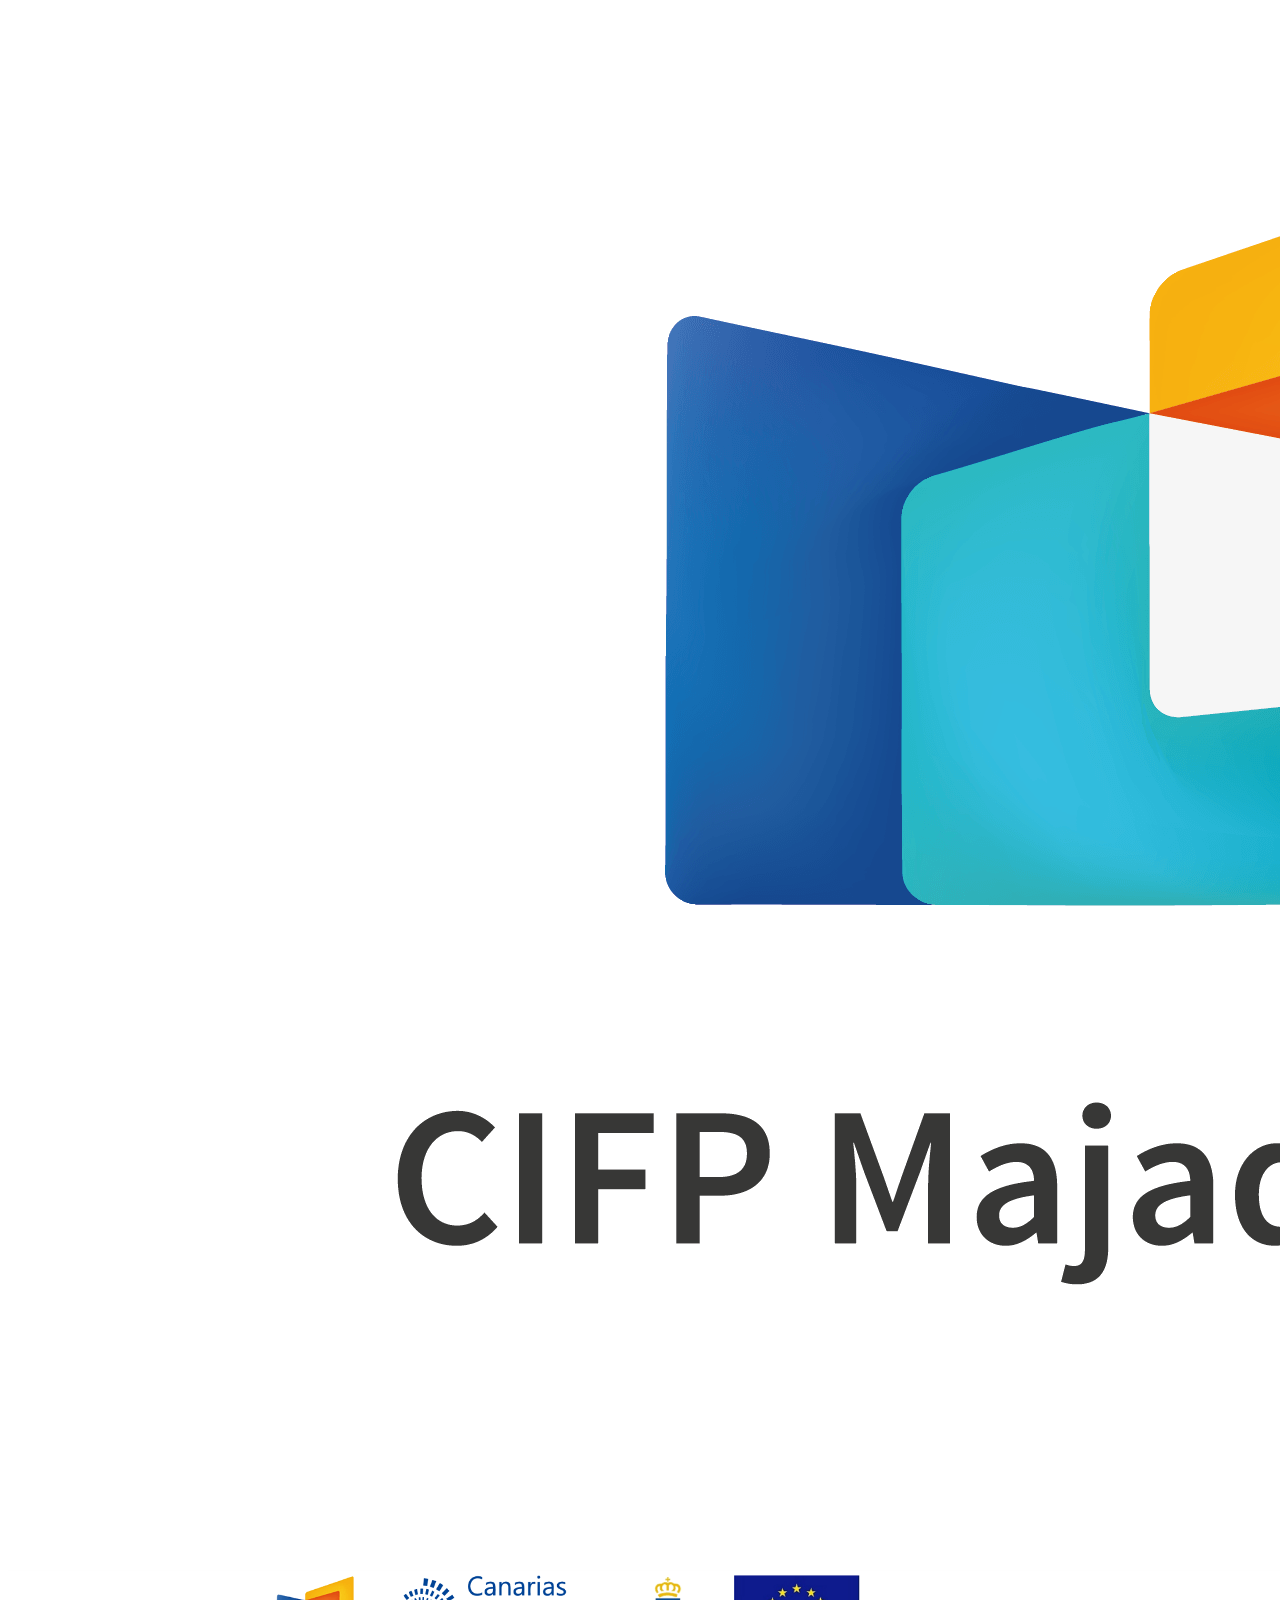
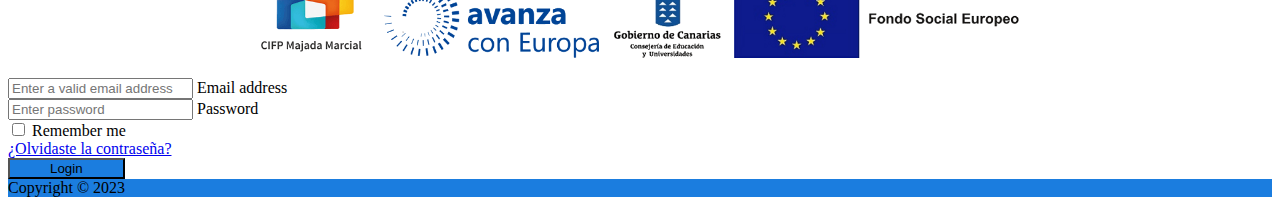
==== index.html @ e9dda08f "Login" ====
<!DOCTYPE html>
<html lang="en">
<head>
    <meta charset="UTF-8">
    <meta name="viewport" content="width=device-width, initial-scale=1.0">
    <link href="https://cdn.jsdelivr.net/npm/bootstrap@5.0.2/dist/css/bootstrap.min.css" rel="stylesheet" integrity="sha384-EVSTQN3/azprG1Anm3QDgpJLIm9Nao0Yz1ztcQTwFspd3yD65VohhpuuCOmLASjC" crossorigin="anonymous">
    <link rel="stylesheet" href="./css/style.css">
 
    <title>Login</title>

</head>
<body>
    <section class="vh-100">
        <div class="container-fluid h-custom">
          <div class="row d-flex justify-content-center align-items-center h-100">
            <div class="col-md-9 col-lg-6 col-xl-5">
              <img src="./file/logo/cropped-logo_oficial_transparente.png"
                class="img-fluid" alt="Sample image">
            </div>
            <div class="col-md-8 col-lg-6 col-xl-4 offset-xl-1">
              <form>
                <div class="d-flex flex-row align-items-center justify-content-center justify-content-lg-start">
                  <a class="icono-majada" href="https://cifpmajadamarcial.com"><img src="./file/logo/logo-icono.png" alt=""></a> 
                </div>
      
                <div class="divider d-flex align-items-center my-4">
                  <p class="text-center fw-bold mx-3 mb-0"></p>
                </div>
      
                <!-- Email input -->
                <div class="form-outline mb-4">
                  <input type="email" id="form3Example3" class="form-control form-control-lg"
                    placeholder="Enter a valid email address" />
                  <label class="form-label" for="form3Example3">Email address</label>
                </div>
      
                <!-- Password input -->
                <div class="form-outline mb-3">
                  <input type="password" id="form3Example4" class="form-control form-control-lg"
                    placeholder="Enter password" />
                  <label class="form-label" for "form3Example4">Password</label>
                </div>
      
                <div class="d-flex justify-content-between align-items-center">
                  <!-- Checkbox -->
                  <div class="form-check mb-0">
                    <input class="form-check-input me-2" type="checkbox" value="" id="form2Example3" />
                    <label class="form-check-label" for="form2Example3">
                      Remember me
                    </label>
                  </div>
                  <a href="#!" class="text-body">¿Olvidaste la contraseña?</a>
                </div>
      
                <div class="text-center text-lg-start mt-4 pt-2">
                  <button type="button" class="btn boton-login btn-lg"
                    style="padding-left: 2.5rem; padding-right: 2.5rem;">Login</button>
                </div>
      
              </form>
            </div>
          </div>
        </div>
        <div
          class="d-flex flex-column flex-md-row text-center text-md-start justify-content-between py-4 px-4 px-xl-5 boton-login">
          <!-- Copyright -->
          <div class="text-white mb-3 mb-md-0">
            Copyright © 2023
          </div>
        </div>
      </section>
    
    <script src="https://cdn.jsdelivr.net/npm/bootstrap@5.0.2/dist/js/bootstrap.min.js" integrity="sha384-cp7ZCl0Bp04IdYoaVChCwzF1rjXpCNYyMZhF44ZdcqwuOHKc6l9F5Bos0jU0sz8d" crossorigin="anonymous"></script>
    <script src="https://code.jquery.com/jquery-3.6.0.min.js" integrity="sha384-DfXdz2htPH0lsSSs5nCTpuj/zy4C+OGpamoFVy38MVBnE+IbbVYUew+OrCXaRkfj" crossorigin="anonymous"></script>
</body>
</html>
---- css/style.css ----
.divider:after,
.divider:before {
content: "";
flex: 1;
height: 1px;
background: #eee;
}
.h-custom {
height: calc(100% - 73px);
}
@media (max-width: 450px) {
.h-custom {
height: 100%;
}
}

.icono-majada img{
margin-left: 20%;
max-width: 60%;
}


.boton-login{
  background-color: #1b7ddf;
}
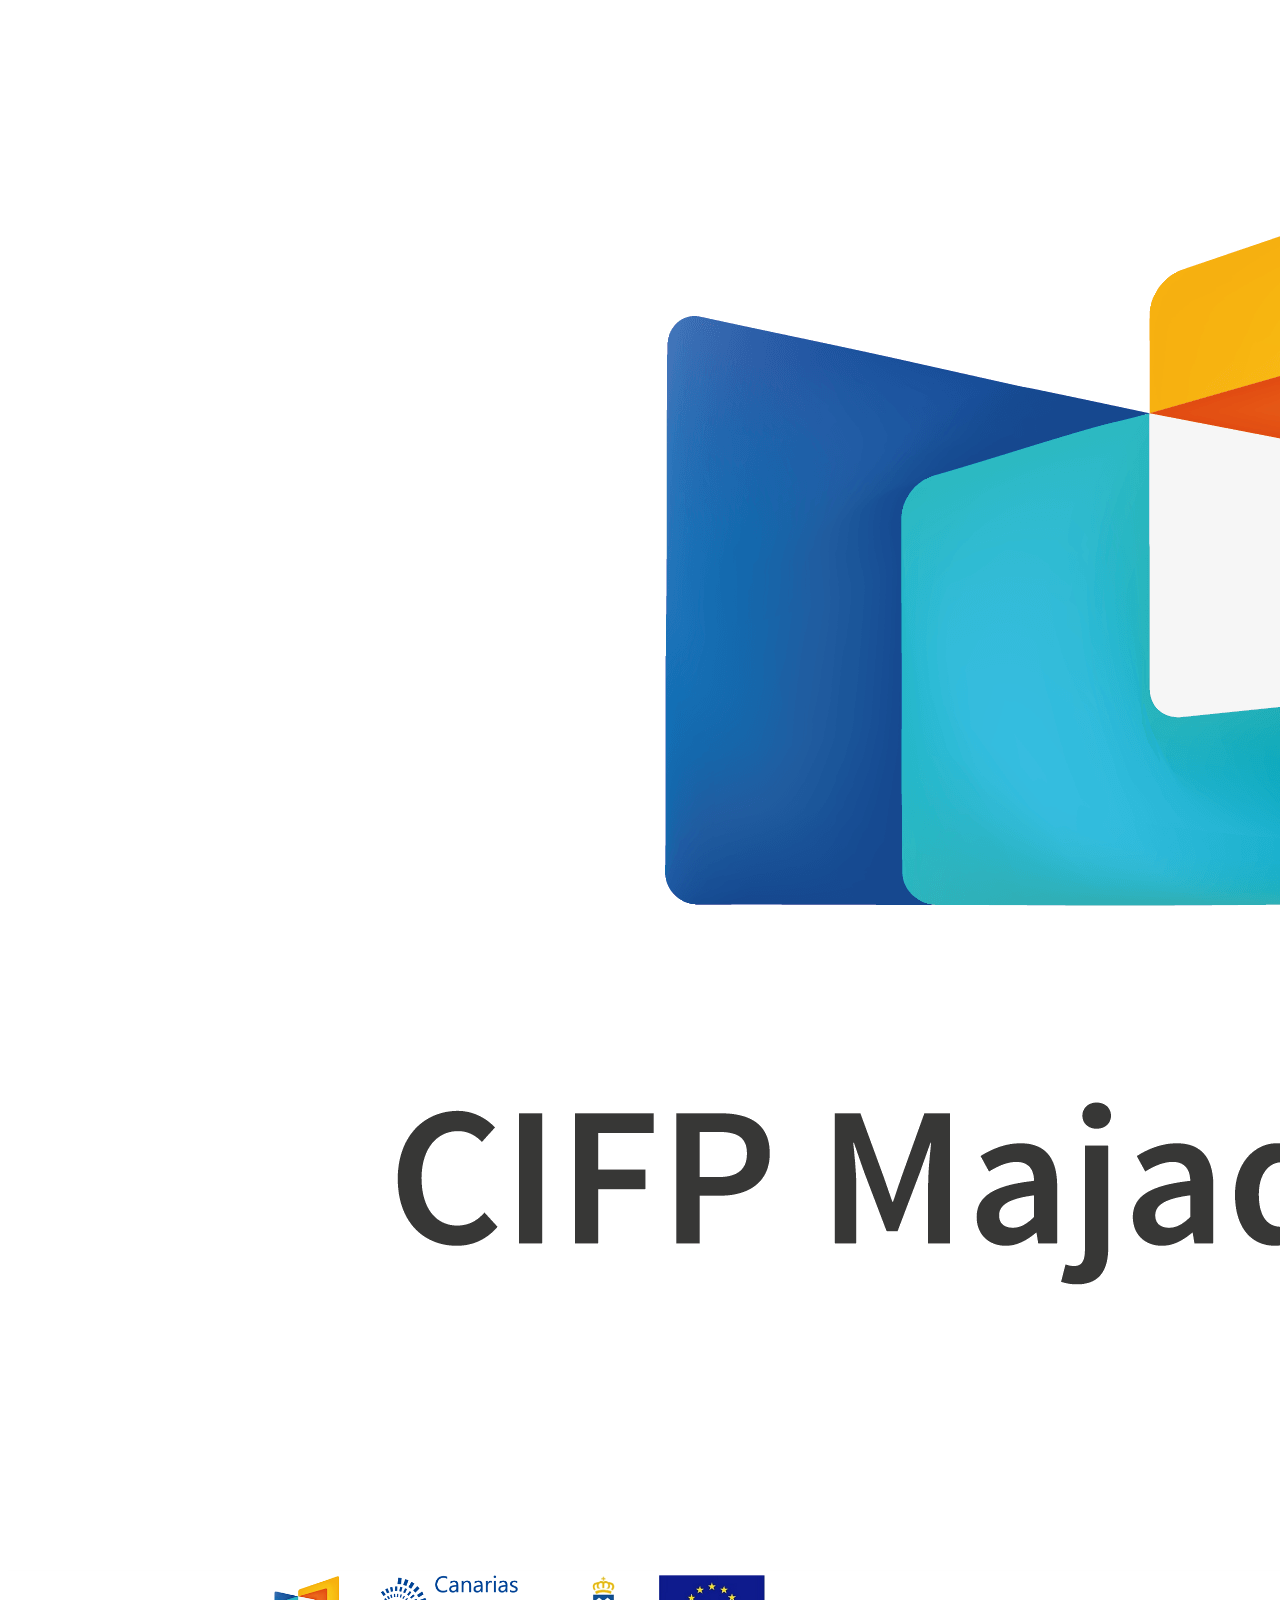
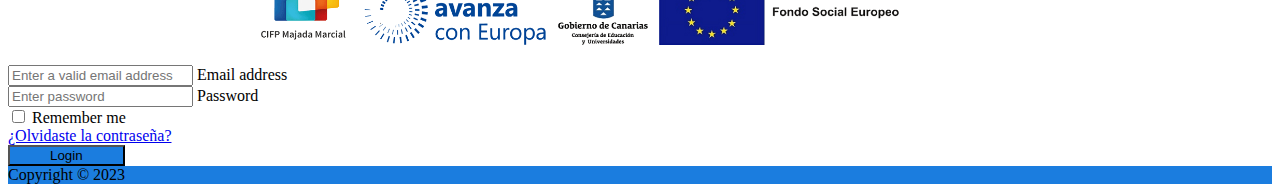
==== commit d6e8099a: "form-aridane" ====
--- a/index.html
+++ b/index.html
@@ -20,7 +20,7 @@
             <div class="col-md-8 col-lg-6 col-xl-4 offset-xl-1">
               <form>
                 <div class="d-flex flex-row align-items-center justify-content-center justify-content-lg-start">
-                  <a class="icono-majada" href="https://cifpmajadamarcial.com"><img src="./file/logo/logo-icono.png" alt=""></a> 
+                  <a class="icono-majada" href="https://cifpmajadamarcial.com"><img src="./file/logo/logo-icono.png" alt="" height="70px"></a> 
                 </div>
       
                 <div class="divider d-flex align-items-center my-4">
--- a/css/style.css
+++ b/css/style.css
@@ -22,4 +22,34 @@
 
 .boton-login{
   background-color: #1b7ddf;
+}
+
+/* Navigation Bar */
+.navbar{
+  padding: 20px 10px 20px 0px;
+  background-color: #28a7e9;
+  transition: all ease 0.4s;
+}
+.navbar-brand{
+  font-size: 22px;
+  color: white !important;
+}
+.navbar .navbar-nav li a{
+  font-size: 16px;
+  color: white;
+}
+
+/* Animation */
+.animate{
+  padding: 0px 10px 0px 0px;
+  transition: all ease 0.4s;
+}
+
+/* Jumbotron */
+.jumbotron{
+  margin-top: 110px;
+}
+
+#form-img{ 
+  height:"70px"
 }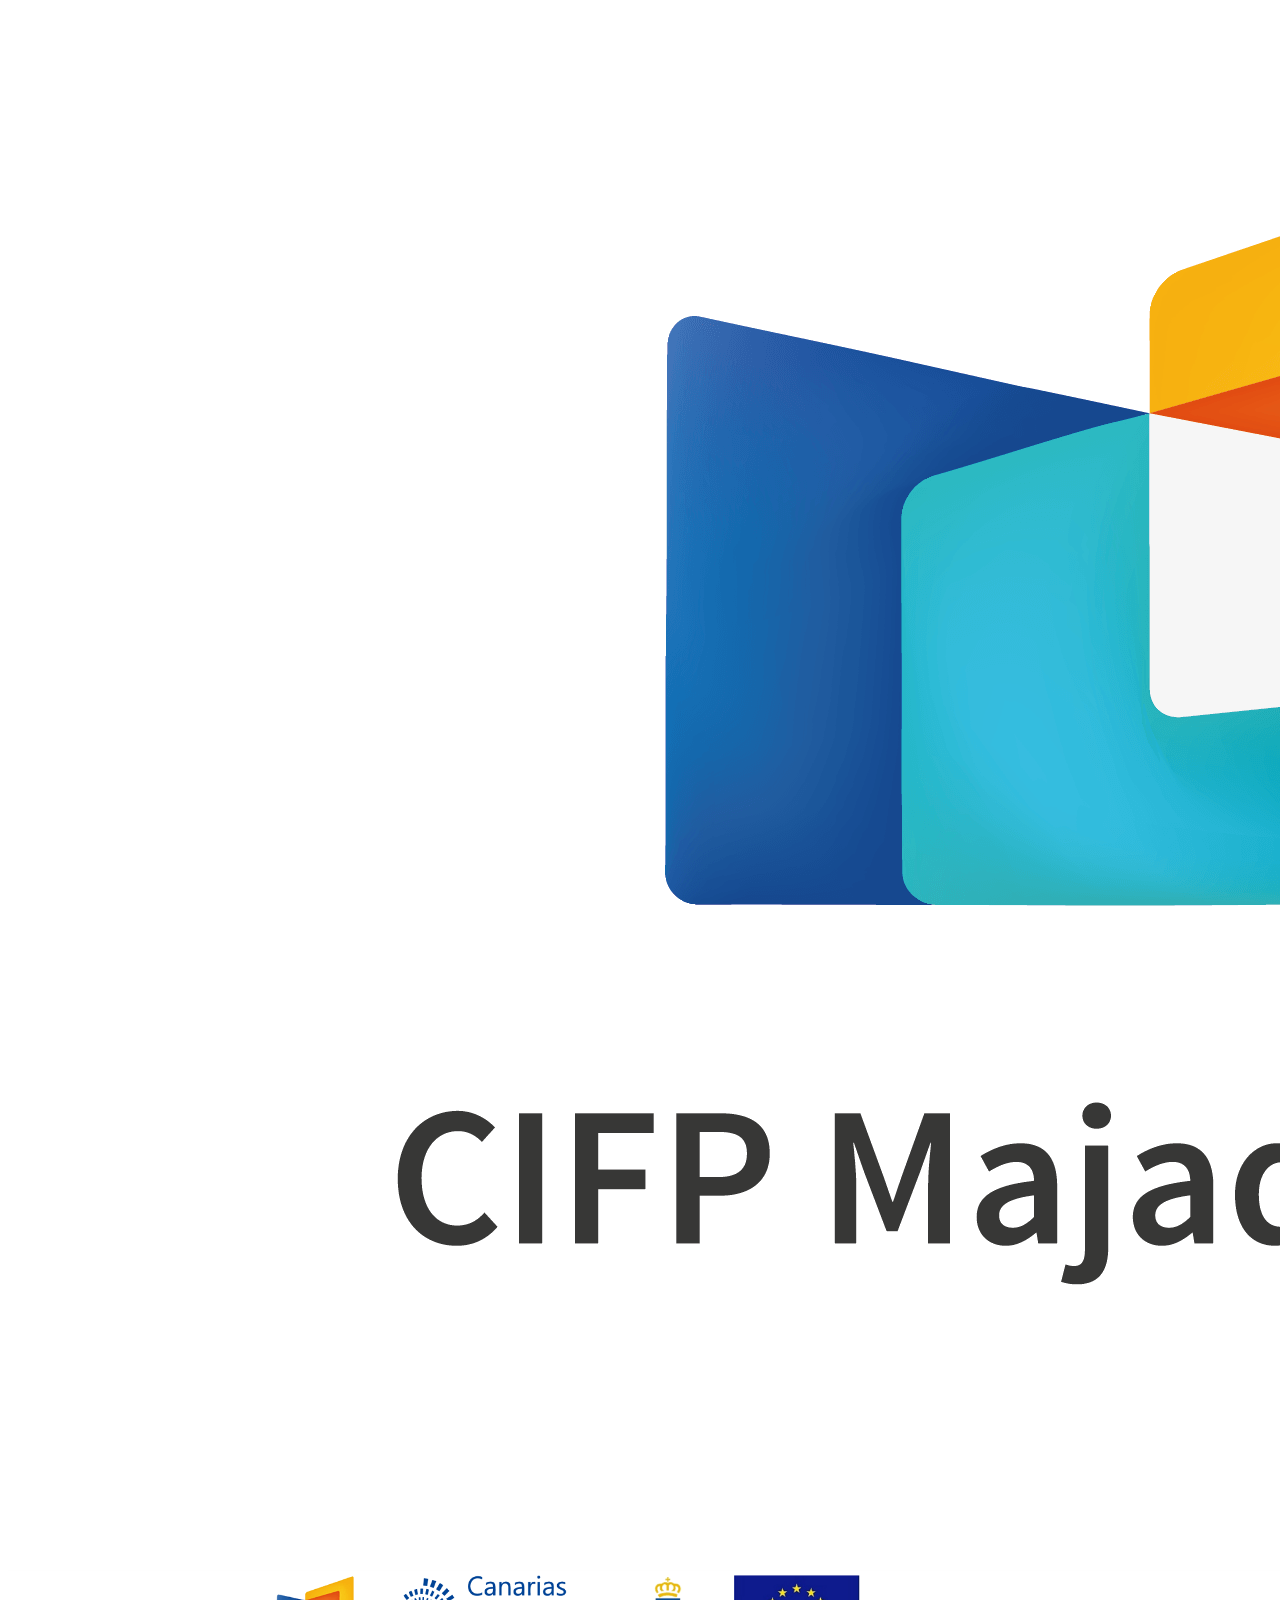
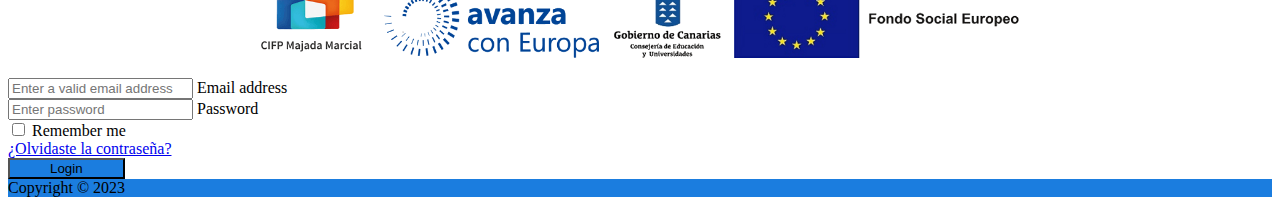
==== commit 5acc6087: "base" ====
--- a/index.html
+++ b/index.html
@@ -5,7 +5,6 @@
     <meta name="viewport" content="width=device-width, initial-scale=1.0">
     <link href="https://cdn.jsdelivr.net/npm/bootstrap@5.0.2/dist/css/bootstrap.min.css" rel="stylesheet" integrity="sha384-EVSTQN3/azprG1Anm3QDgpJLIm9Nao0Yz1ztcQTwFspd3yD65VohhpuuCOmLASjC" crossorigin="anonymous">
     <link rel="stylesheet" href="./css/style.css">
- 
     <title>Login</title>
 
 </head>
@@ -20,7 +19,7 @@
             <div class="col-md-8 col-lg-6 col-xl-4 offset-xl-1">
               <form>
                 <div class="d-flex flex-row align-items-center justify-content-center justify-content-lg-start">
-                  <a class="icono-majada" href="https://cifpmajadamarcial.com"><img src="./file/logo/logo-icono.png" alt="" height="70px"></a> 
+                  <a class="icono-majada" href="https://cifpmajadamarcial.com"><img src="./file/logo/logo-icono.png" alt=""></a> 
                 </div>
       
                 <div class="divider d-flex align-items-center my-4">
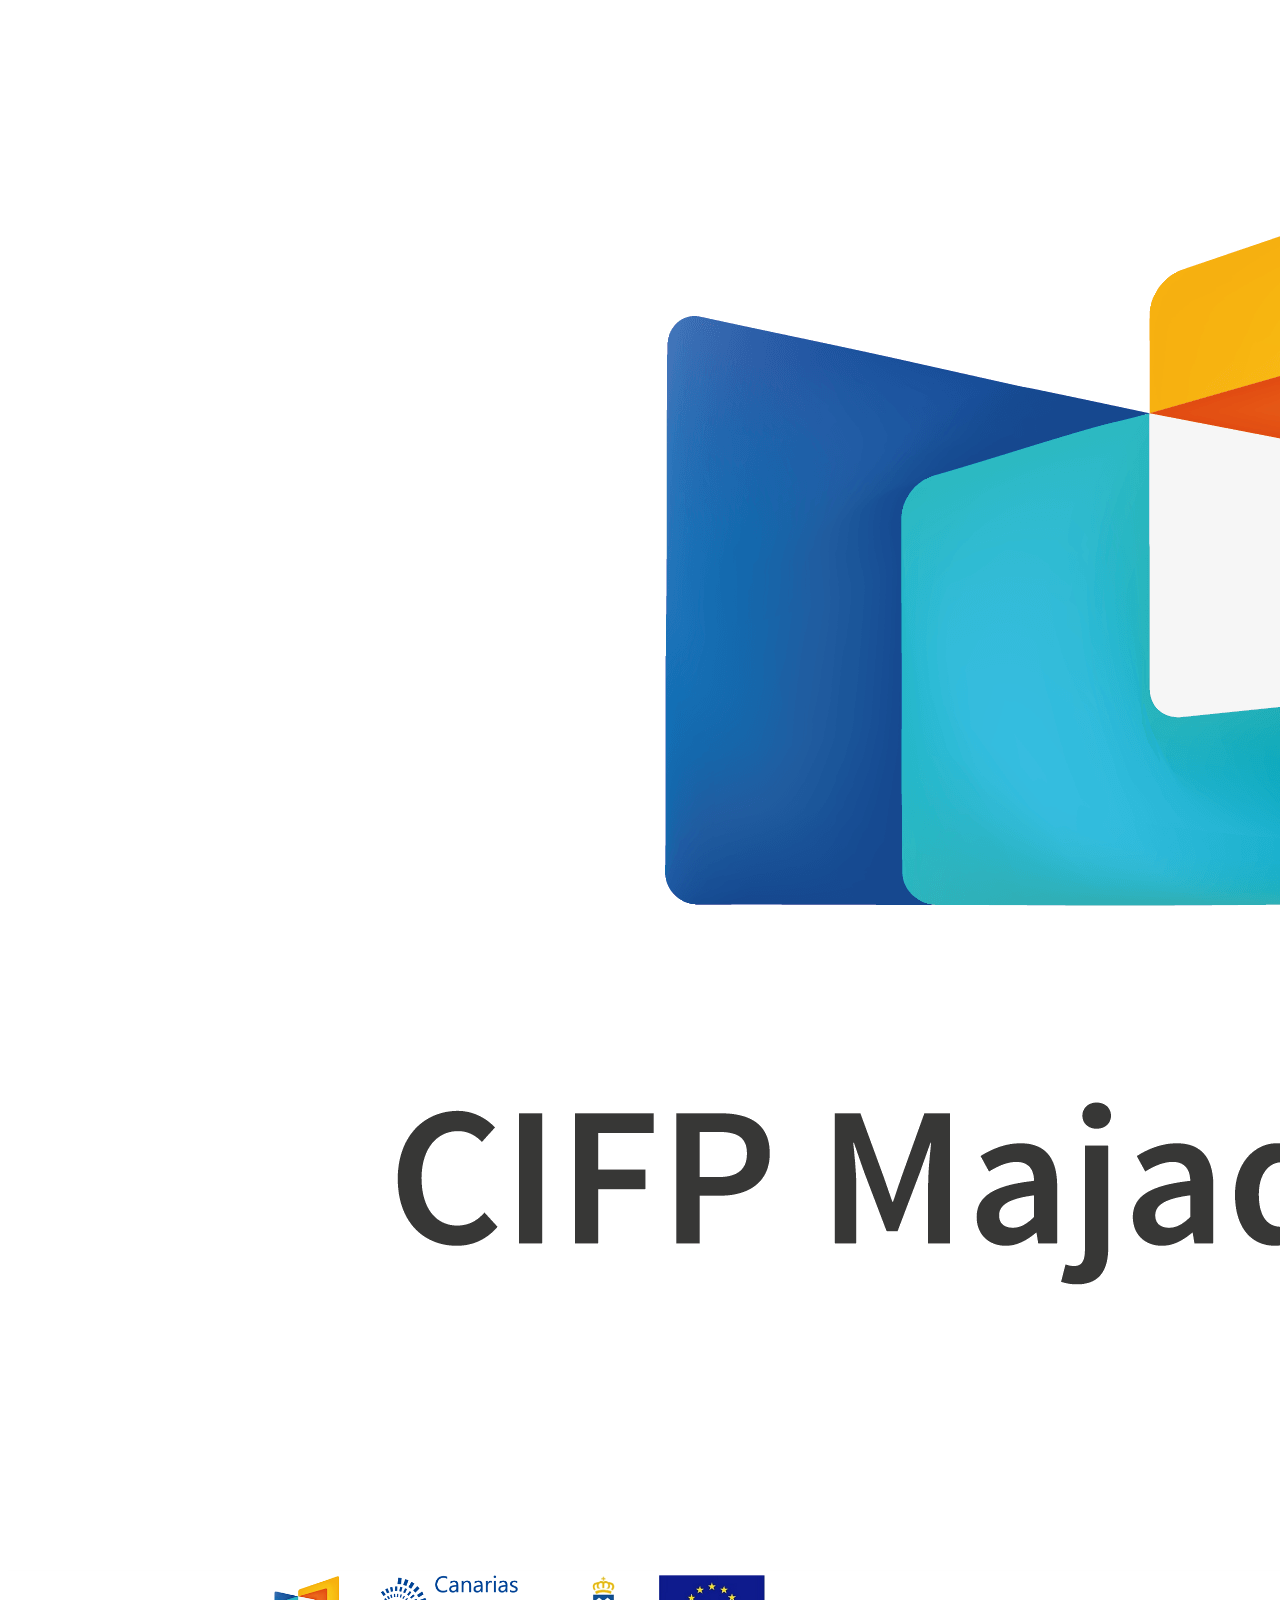
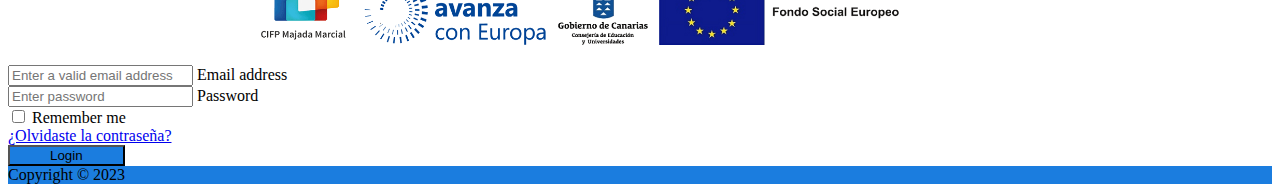
==== commit 9a29efcc: "Merge branch 'main' of https://github.com/nerv00x/ProyectoCafe into ismael" ====
--- a/index.html
+++ b/index.html
@@ -19,7 +19,7 @@
             <div class="col-md-8 col-lg-6 col-xl-4 offset-xl-1">
               <form>
                 <div class="d-flex flex-row align-items-center justify-content-center justify-content-lg-start">
-                  <a class="icono-majada" href="https://cifpmajadamarcial.com"><img src="./file/logo/logo-icono.png" alt=""></a> 
+                  <a class="icono-majada" href="https://cifpmajadamarcial.com"><img src="./file/logo/logo-icono.png" alt="" height="70px"></a> 
                 </div>
       
                 <div class="divider d-flex align-items-center my-4">
